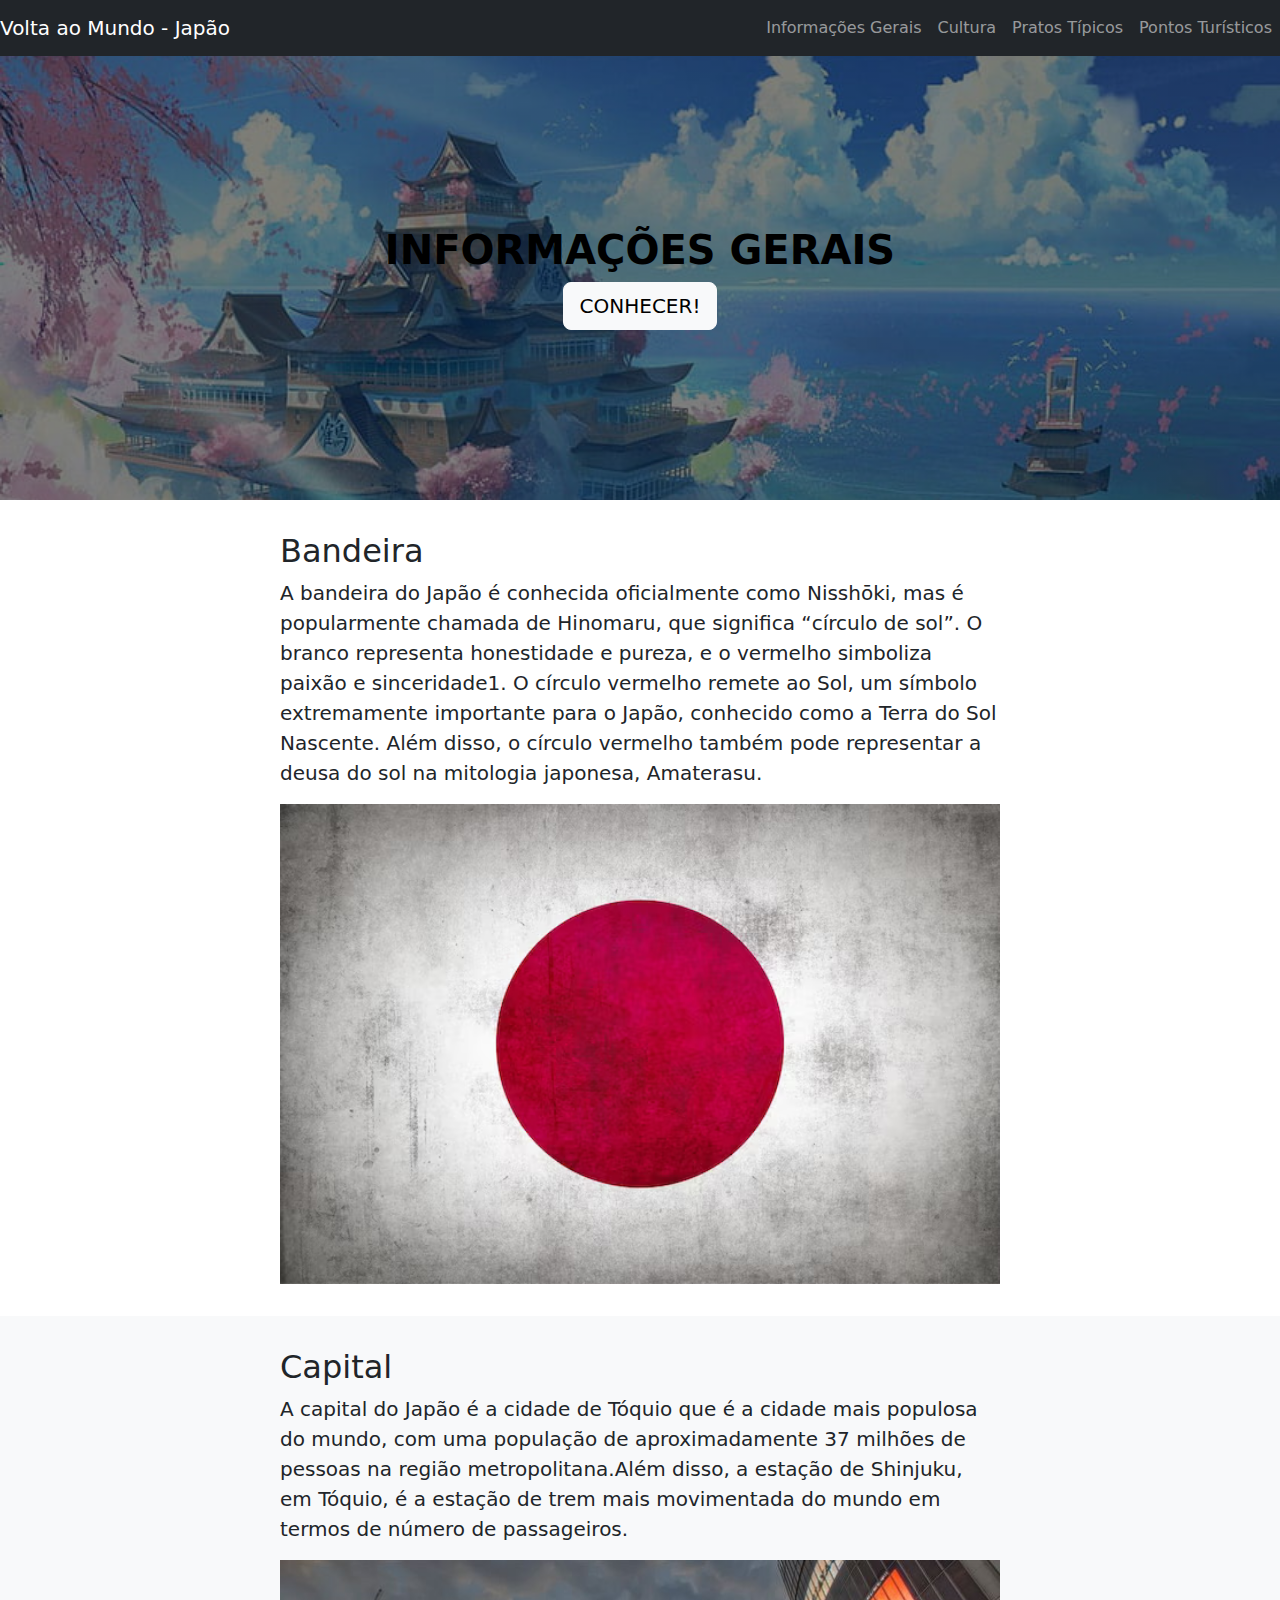
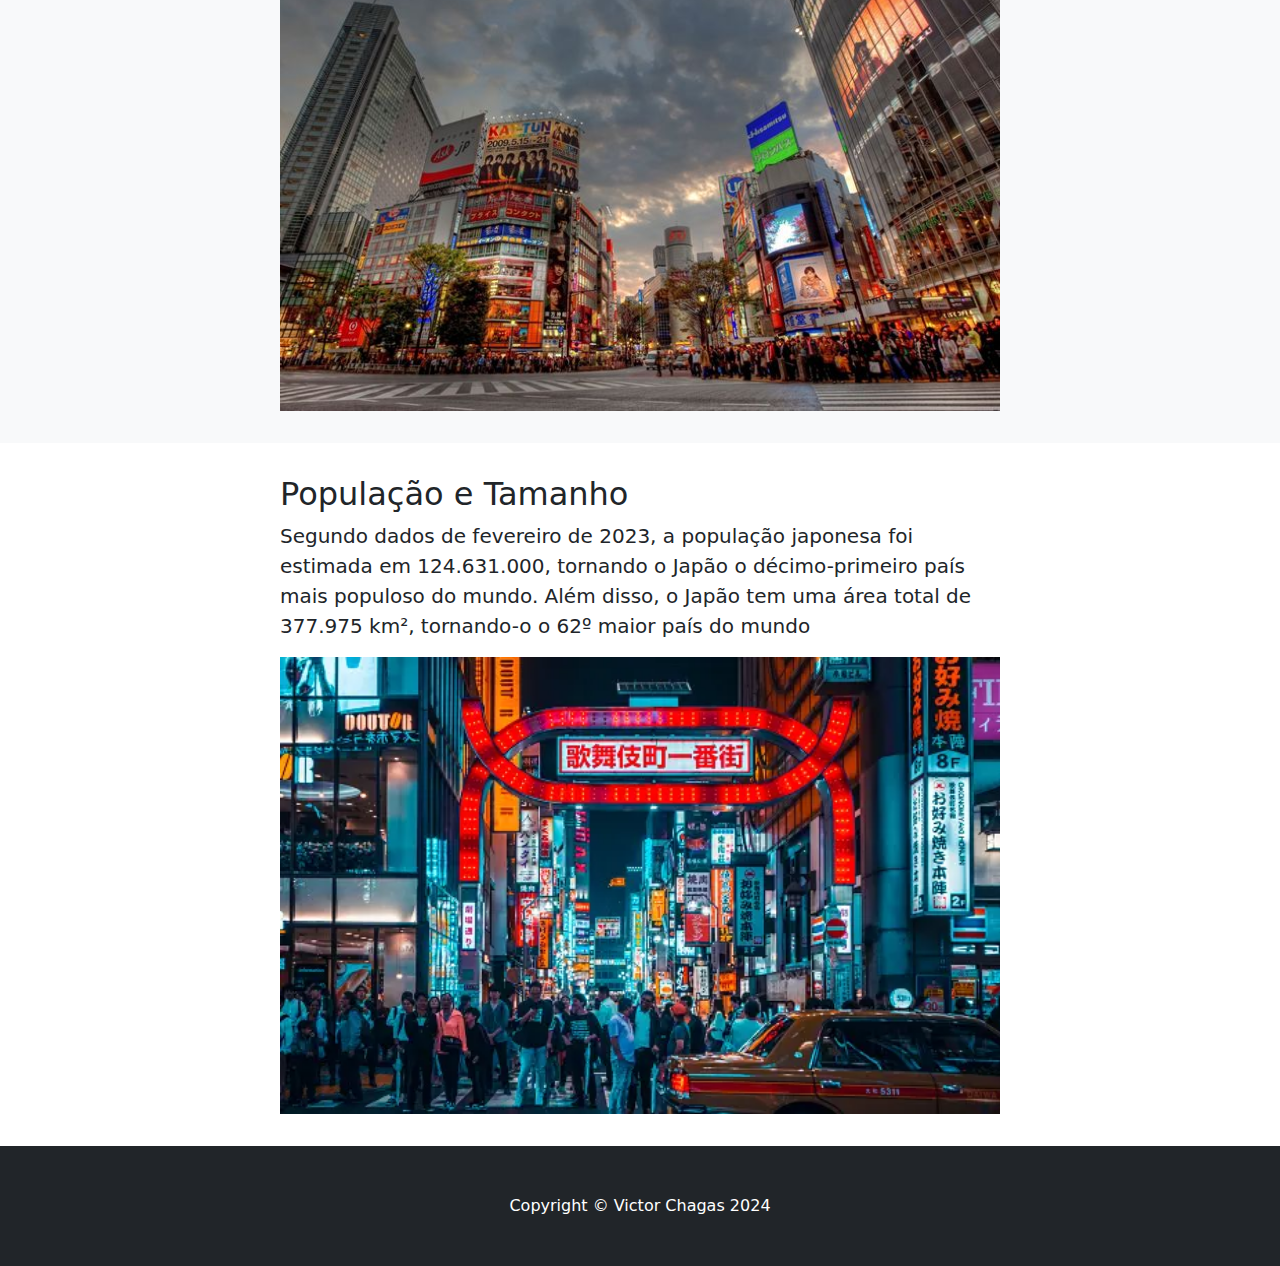
==== inforgerais.html @ 128d11fe "Initial commit" ====
<!DOCTYPE html>
<html lang="en">
    <head>
        <meta charset="utf-8" />
        <meta name="viewport" content="width=device-width, initial-scale=1, shrink-to-fit=no" />
        <meta name="description" content="" />
        <meta name="author" content="" />
        <title>Informações Gerais</title>
        <link rel="icon" type="image/x-icon" href="assets/favicon.ico" />
        <link href="css/estilo.css" rel="stylesheet" />
    </head>
    <body id="page-top">
        <nav class="navbar navbar-expand-lg navbar-dark bg-dark fixed-top" id="mainNav">
            <a class="navbar-brand" href="index.html">Volta ao Mundo - Japão</a>
            <button class="navbar-toggler" type="button" data-bs-toggle="collapse" data-bs-target="#navbarResponsive" aria-controls="navbarResponsive" aria-expanded="false" aria-label="Toggle navigation"><span class="navbar-toggler-icon"></span></button>
            <div class="collapse navbar-collapse" id="navbarResponsive">
                <ul class="navbar-nav ms-auto">
                    <li class="nav-item"><a class="nav-link" href="inforgerais.html">Informações Gerais</a></li>
                    <li class="nav-item"><a class="nav-link" href="cultura.html">Cultura</a></li>
                    <li class="nav-item"><a class="nav-link" href="pratos.html">Pratos Típicos</a></li>
                    <li class="nav-item"><a class="nav-link" href="Pturisticos.html">Pontos Turísticos</a></li>
                </ul>
            </div>
    </nav>
        <style>
    .bg-image {
        background: 
            linear-gradient(
                rgba(0, 0, 0, 0.5), 
                rgba(0, 0, 0, 0.5)
            ),
            url('img/head1.png');
        background-repeat: no-repeat;
        background-size: cover;
        height: 500px;
        display: flex;
        align-items: center;
        justify-content: center;
    }
</style>
        </style>
        <header class="bg-image">
            <div class="container px-4 text-center">
                <h1 class="fw-bolder">INFORMAÇÕES GERAIS</h1>
                <a class="btn btn-lg btn-light" href="#about">CONHECER!</a>
            </div>
        </header>
        <style>
            .img-fluid {
                width: 100%;
                height: auto;
            }
        </style>
        
        <section id="about">
            <div class="container px-4">
                <div class="row gx-4 justify-content-center">
                    <div class="col-lg-8">
                        <h2>Bandeira</h2>
                        <p class="lead">A bandeira do Japão é conhecida oficialmente como Nisshōki, mas é popularmente chamada de Hinomaru, que significa “círculo de sol”. O branco representa honestidade e pureza, e o vermelho simboliza paixão e sinceridade1. O círculo vermelho remete ao Sol, um símbolo extremamente importante para o Japão, conhecido como a Terra do Sol Nascente. Além disso, o círculo vermelho também pode representar a deusa do sol na mitologia japonesa, Amaterasu.</p>
                        <img src="img/bandeira.png" class="img-fluid" alt="Descrição da imagem">
                    </div>
                </div>
            </div>
        </section>
        
        <section class="bg-light" id="services">
            <div class="container px-4">
                <div class="row gx-4 justify-content-center">
                    <div class="col-lg-8">
                        <h2>Capital</h2>
                        <p class="lead">A capital do Japão é a cidade de Tóquio que é a cidade mais populosa do mundo, com uma população de aproximadamente 37 milhões de pessoas na região metropolitana.Além disso, a estação de Shinjuku, em Tóquio, é a estação de trem mais movimentada do mundo em termos de número de passageiros.</p>
                                                <img src="img/toquio.jpg" class="img-fluid" alt="Descrição da imagem">

                    </div>
                </div>
            </div>
        </section>
        <section id="contact">
            <div class="container px-4">
                <div class="row gx-4 justify-content-center">
                    <div class="col-lg-8">
                        <h2>População e Tamanho</h2>
                        <p class="lead">Segundo dados de fevereiro de 2023, a população japonesa foi estimada em 124.631.000, tornando o Japão o décimo-primeiro país mais populoso do mundo. Além disso, o Japão tem uma área total de 377.975 km², tornando-o o 62º maior país do mundo</p>
                                                <img src="img/populacao.png" class="img-fluid" alt="Descrição da imagem">

                    </div>
                </div>
            </div>
        </section>
        <footer class="py-5 bg-dark">
            <div class="container px-4"><p class="m-0 text-center text-white">Copyright &copy; Victor Chagas 2024</p></div>
        </footer>
        <script src="https://cdn.jsdelivr.net/npm/bootstrap@5.2.3/dist/js/bootstrap.bundle.min.js"></script>
        <script src="js/scripts.js"></script>
    </body>
</html>
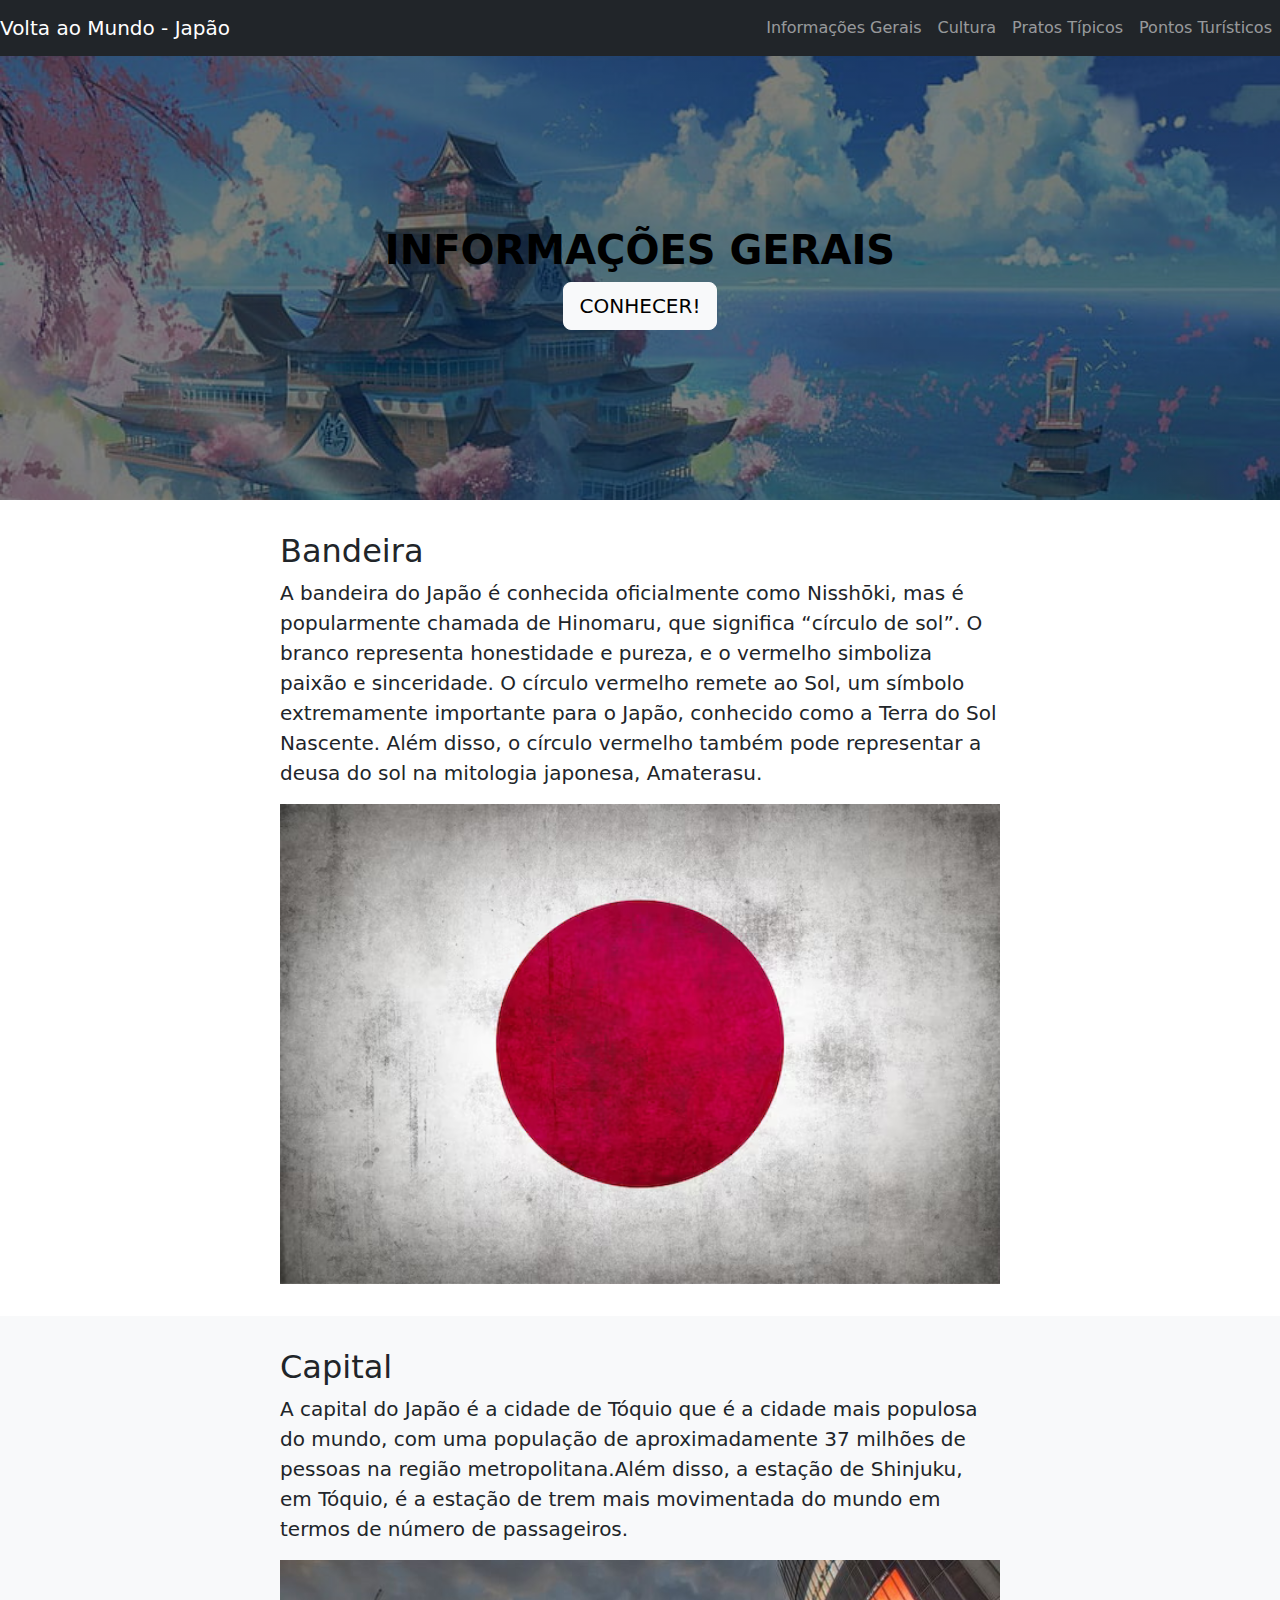
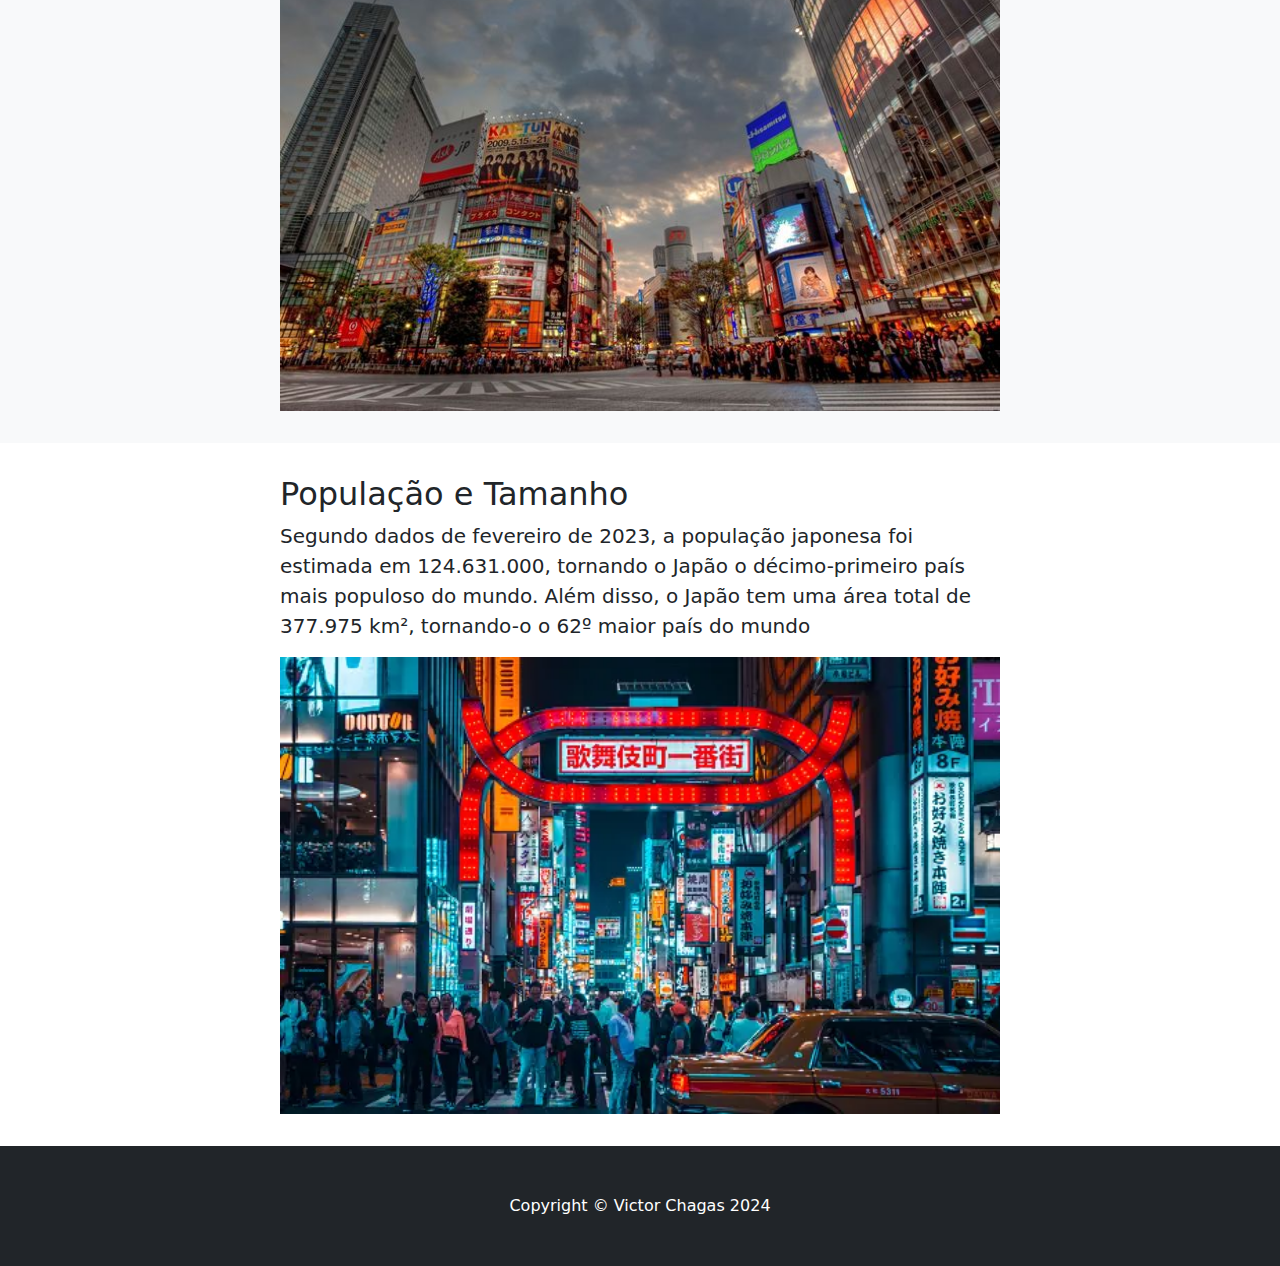
==== commit dd14a5f7: "Update inforgerais.html" ====
--- a/inforgerais.html
+++ b/inforgerais.html
@@ -57,7 +57,7 @@
                 <div class="row gx-4 justify-content-center">
                     <div class="col-lg-8">
                         <h2>Bandeira</h2>
-                        <p class="lead">A bandeira do Japão é conhecida oficialmente como Nisshōki, mas é popularmente chamada de Hinomaru, que significa “círculo de sol”. O branco representa honestidade e pureza, e o vermelho simboliza paixão e sinceridade1. O círculo vermelho remete ao Sol, um símbolo extremamente importante para o Japão, conhecido como a Terra do Sol Nascente. Além disso, o círculo vermelho também pode representar a deusa do sol na mitologia japonesa, Amaterasu.</p>
+                        <p class="lead">A bandeira do Japão é conhecida oficialmente como Nisshōki, mas é popularmente chamada de Hinomaru, que significa “círculo de sol”. O branco representa honestidade e pureza, e o vermelho simboliza paixão e sinceridade. O círculo vermelho remete ao Sol, um símbolo extremamente importante para o Japão, conhecido como a Terra do Sol Nascente. Além disso, o círculo vermelho também pode representar a deusa do sol na mitologia japonesa, Amaterasu.</p>
                         <img src="img/bandeira.png" class="img-fluid" alt="Descrição da imagem">
                     </div>
                 </div>
